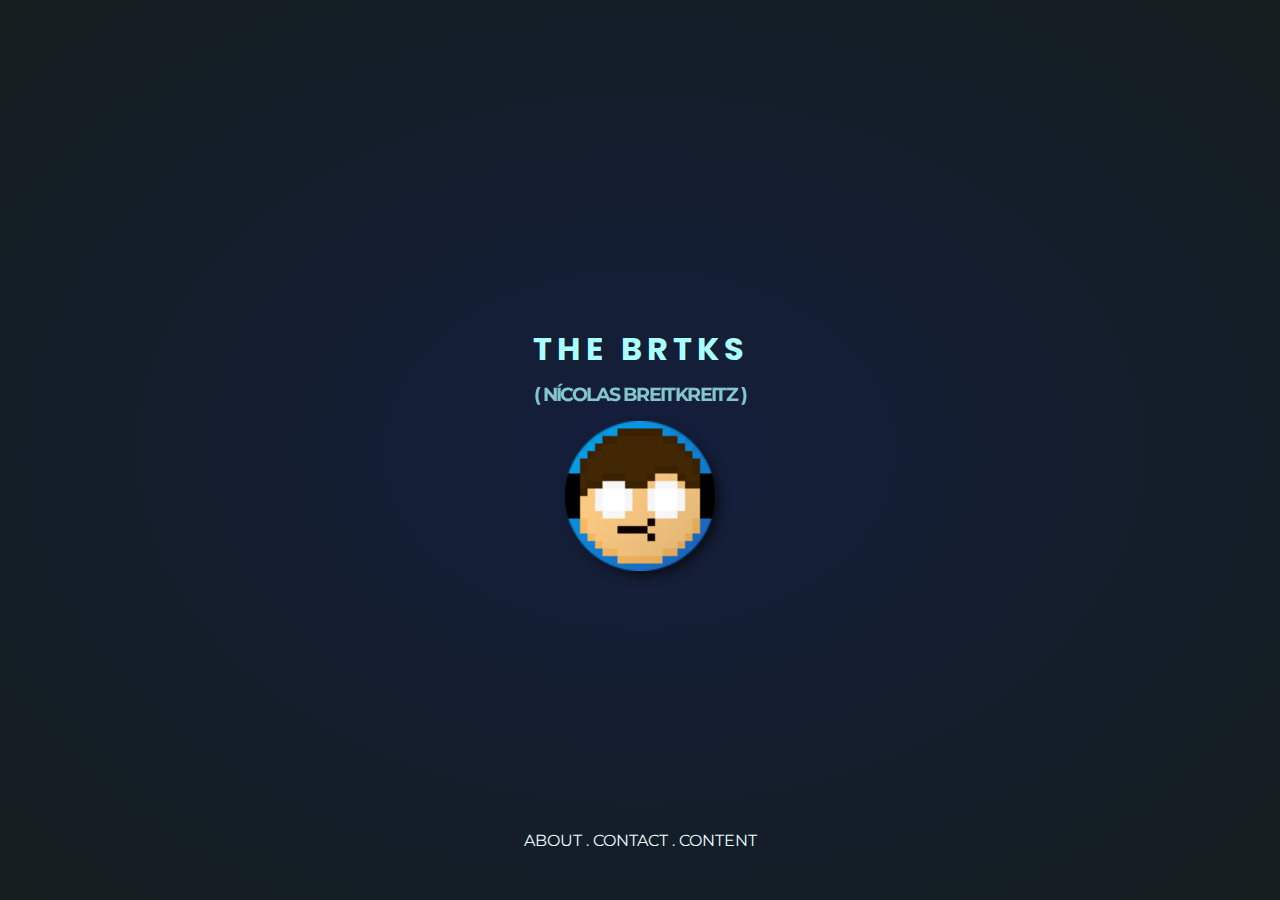
==== index.html @ c3d8fdbe "Add files via upload" ====
<!DOCTYPE html>
<html lang="en">
<head>
  <meta charset="UTF-8">
  <title>TheBrtks</title>
  <link rel="icon" href="/img/icon.png">
	<link rel="stylesheet" href="style.css">
</head>
<body>
  <h1>THE BRTKS</h1>
  <h3>( NÍCOLAS BREITKREITZ )</h3>
  <img src="/img/icon.png">

	<div>
		<a href="/about" style="animation: txt1 2s ease-out;">ABOUT</a> <span>.</span>
		<a href="/contact" style="animation: txt2 2.2s ease-out;">CONTACT</a> <span>.</span>
    <a href="/content" style="animation: txt3 2.4s ease-out;">CONTENT</a>
	</div>
</body>
</html>
---- style.css ----
@import url('https://fonts.googleapis.com/css2?family=Montserrat:wght@300;400&family=Poppins:wght@700&display=swap');

@keyframes text {
  from {
    position: relative;
    top: -10px;
    opacity: 0;
  }
  to {
    position: relative;
    top: 0px;
    opacity: 1;
  }
}

@keyframes text2 {
  0%, 25% {
    position: relative;
    top: -10px;
    opacity: 0;
  }
  100% {
    position: relative;
    top: 0px;
    opacity: .75;
  }
}

@keyframes img {
  0% {
    transform: rotate(350deg);
    opacity: 0;
  }
  100% {
    transform: rotate(360deg);
    opacity: 1;
  }
}

@keyframes txt1 {
  0%, 30% {
    opacity: 0;
    font-size: 18px;
  }
  40% {
    opacity: 1;
    font-size: 18px;
  }
  100% {
    font-size: 16px;
  }
}

@keyframes txt2 {
  0%, 50% {
    opacity: 0;
    font-size: 18px;
  }
  60% {
    opacity: 1;
    font-size: 18px;
  }
  100% {
    font-size: 16px;
  }
}

@keyframes txt3 {
  0%, 70% {
    opacity: 0;
    font-size: 18px;
  }
  80% {
    opacity: 1;
    font-size: 18px;
  }
  100% {
    font-size: 16px;
  }
}

@keyframes dot {
  0%,50% {
    opacity: 0;
  }
  100% {
    opacity: 1;
  }
}

body {
  background: radial-gradient(rgb(20, 30, 60), rgb(20, 30, 30));
  display: flex;
  justify-content: center;
  align-items: center;
  flex-direction: column;
  min-height: 100vh;
  margin: 0;
  color: #aff;
  font-family: 'Montserrat';
  text-align: center;
}

h1 {
  font-family: 'Poppins';
  letter-spacing: 5px;
  margin: 5px;
  animation: text 0.5s ease-out;
}

h3 {
  letter-spacing: -1.6px;
  margin: 5px;
  animation: text2 0.75s ease-out;
  opacity: 0.75;
}

img {
  height: 150px;
  width: 150px;
  margin: 10px;
  animation: img 0.75s ease-in-out;
  filter: drop-shadow(5px 5px 5px rgba(0, 0, 0, 0.5))
}

div {
  margin-top: 20px;
  position: absolute;
  bottom: 50px;
}

a {
  color: #eff;
  text-decoration: none;
  line-height: 10px;
  font-size: 16px; 
  letter-spacing: 0;
  transition: letter-spacing 0.1s ease-out;
}

a:hover {
  font-family: 'Poppins';
  letter-spacing: 2.5px;
}

div:hover span {
  opacity: 0;
}

div a:hover, div a:hover ~ span {
  opacity: 1;
}

div a:hover ~ span {
  opacity: 0;
}

span {
  animation: dot 2.75s ease-out;
  transition: opacity 0.5s ease-out;
}
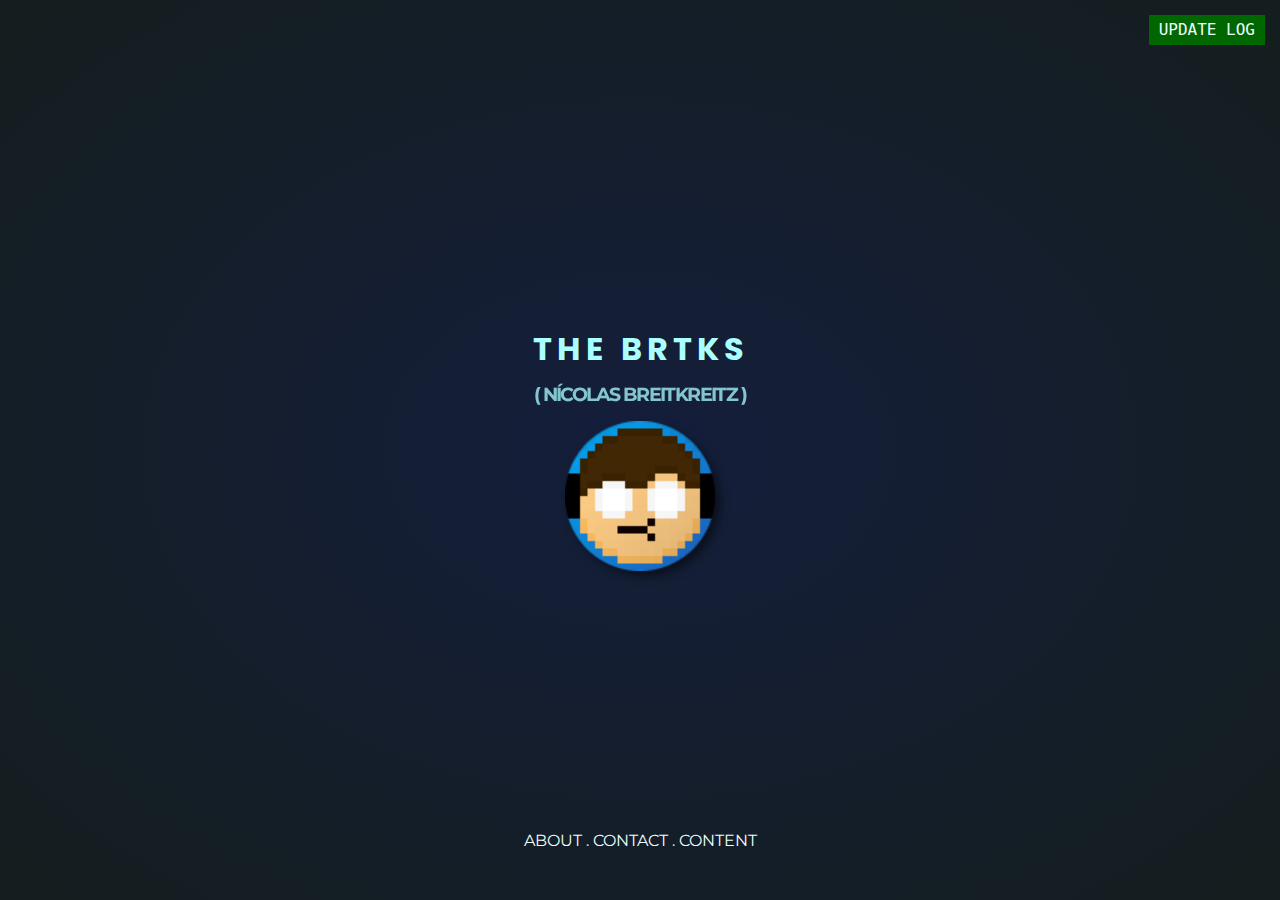
==== commit b09a372d: "Add files via upload" ====
--- a/index.html
+++ b/index.html
@@ -7,6 +7,8 @@
 	<link rel="stylesheet" href="style.css">
 </head>
 <body>
+  <a class="log" href="updatelog">UPDATE LOG</a>
+
   <h1>THE BRTKS</h1>
   <h3>( NÍCOLAS BREITKREITZ )</h3>
   <img src="/img/icon.png">
--- a/style.css
+++ b/style.css
@@ -158,4 +158,19 @@
 span {
   animation: dot 2.75s ease-out;
   transition: opacity 0.5s ease-out;
+}
+
+.log {
+  background: #060;
+  padding: 10px;
+  position: absolute;
+  top: 15px;
+  right: 15px;
+  font-family: monospace;
+  transition: none;
+  animation: dot 0.5s ease-out;
+}
+
+.log:hover {
+  font-family: monospace;
 }